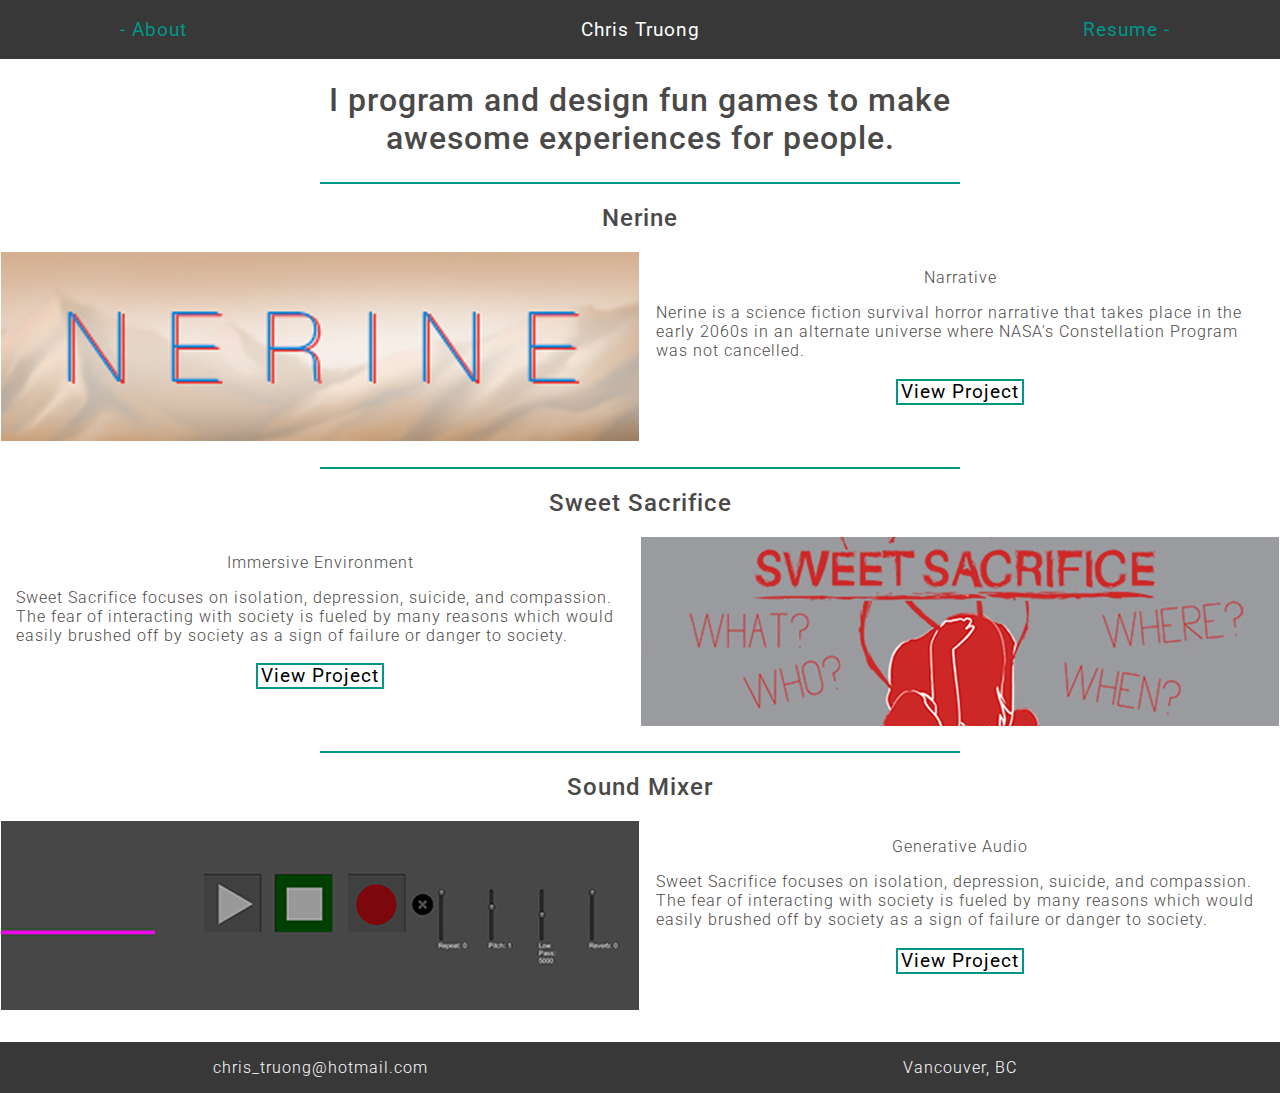
==== index.html @ 6aaed142 "first commit" ====
<html>
<head>
	<title>Chris Truong - Game Designer - Just Alright</title>
	<!-- Mobile View -->
	<meta name="viewport" content="width=device-width, initial-scale=1">
	<!-- CSS -->
	<link rel="stylesheet" href="css/grids.css">
	<link rel="stylesheet" href="css/main.css">
	<!-- JS -->
	<script src = "js/navigation.js"></script>
	<!-- Font -->
	<link href='http://fonts.googleapis.com/css?family=Roboto:300,700' rel='stylesheet' type='text/css'>
</head>
<body>

	<!-- Header -->
	<div class="headerBackground grid">
		<div class="col-3of10AboutResume headerHover">
			<a href="about.html"><h3 class="headerTealAbout">- About<h3></a>
		</div>
		<div class="col-3of10Name">
			<a href="index.html"><h3 class="whiteText nameHover">Chris Truong</h3></a>
			<!-- <h4 class="whiteText">Programmer and Game Designer</h4> -->
		</div>
		<div class="col-3of10AboutResume headerHover">
			<a href="files/Chris_Truong-Portfolio_Resume.pdf" target="_blank"><h3 class="headerTealResume">Resume -<h3></a>
		</div>
	</div>

	<div class="headerCopy grid">
		<div class="col-3of10AboutResume">
			<a href=""><h3 class="headerTealAbout">- About<h3></a>
		</div>
	</div>

	<!-- Short Description of me -->
	<h1 class="centerText shortAbout">I program and design fun games to make awesome experiences for people.</h1>
	<div class="underline50"></div>

	<!-- Projects -->
	<div class="grid">
		<h2 class="projectName">Nerine</h2>
		<div class="col-5of10">
			<img class="projectImage cover" src="img/nerine_title.jpg">
		</div>
		<div class="col-5of10">
			<p class="projectType">Narrative</p>
			<p class="projectDescription">Nerine is a science fiction survival horror narrative that takes place in the early 2060s in an alternate universe where NASA's Constellation Program was not cancelled.</p>
			<a href="nerine.html"><h3 class="centerText viewProjectButton centerButton">View Project</h3></a>
		</div>
	</div>
	<div class="underline50"></div>

	<div id="parent" class="grid">
		<h2 class="projectName">Sweet Sacrifice</h2>
		<div id="a" class="col-5of10">
			<p class="projectType">Immersive Environment</p>
			<p class="projectDescription">Sweet Sacrifice focuses on isolation, depression, suicide, and compassion. The fear of interacting with society is fueled by many reasons which would easily brushed off by society as a sign of failure or danger to society. </p>
			<a href="sweet_sacrifice.html"><h3 class="centerText viewProjectButton centerButton">View Project</h3></a>
		</div>
		<div id="b" class="col-5of10">
			<img  class="projectImage cover" src="img/sweet_sacrifice_cover4.jpg">
		</div>
	</div>
	<div class="underline50"></div>

	<div class="grid">
		<h2 class="projectName">Sound Mixer</h2>
		<div class="col-5of10">
			<img class="projectImage cover" src="img/sound_mixer_cover2.PNG">
		</div>
		<div class="col-5of10">
			<p class="projectType">Generative Audio</p>
			<p class="projectDescription">Sweet Sacrifice focuses on isolation, depression, suicide, and compassion. The fear of interacting with society is fueled by many reasons which would easily brushed off by society as a sign of failure or danger to society. </p>
			<a href="sound_mixer.html"><h3 class="centerText viewProjectButton centerButton">View Project</h3></a>
		</div>
	</div>

	<!-- Footer -->
	<div class="footerBackground grid">
		<div class="col-5of10">
			<p class="whiteText">chris_truong@hotmail.com</p>
		</div>
		<div class="col-5of10">
			<p class="whiteText">Vancouver, BC</p>
		</div>
	</div>
</body>
</html>
---- css/grids.css ----
/* Grid Stylesheet */

*, *::after, *::before{
	-webkit-box-sizing: border-box;
	-moz-box-sizing: border-box;
	box-sizing: border-box;
}

[class ^='col-']{
	float: left;
	padding: 0;
	text-align: center;
}

.col-5of10{
	width: 50%;
	text-align: left !important;
}

.col-2of10{
	width: 20%;
}

.col-3of10{
	width: 30%;
}

.col-3of10Projects{
	width: 33.33%;
	text-align: left !important;
}

.col-6of10{
	width: 60%;
}

.col-7of10{
	width: 70%;
}

@media (max-width: 50em){
	#parent{
		display:flex;
        flex-flow: column;
	}
	#a{order:2;}
   	#b{order:1;}
	.col-5of10{
		width: 100%;
	}
	.col-3of10{
		width: 100%;
	}
	.col-3of10Projects{
		width: 100%;
	}
}


.grid:after{
	content: "";
	display: block;
	clear: both;
}
---- css/main.css ----
body{
    font-family: 'Roboto', sans-serif;
    font-weight: 300;
    color: #4b4848; 
    letter-spacing: 1px;
    margin: 0;
}

h1, h2{
  font-family: 'Roboto', sans-serif;
  font-weight: 500;
}

h3, h4{
  font-family: 'Roboto', sans-serif;
  font-weight: 400;
  color: black;
}

a {
	text-decoration: none;
    color: black;
    font-family: 'Roboto', sans-serif;
}

/*Header*/
.headerBackground{
    background-color: #383838;
    width: 100%;
    position: fixed;
}
.headerCopy{
    background-color: #383838;
}

.teal, .tealClick{
    color: #009688;
}

.tealClick:hover{
    color: #9fb336;
}

.headerTealAbout {
    color: #009688;
    margin-left: -20%;
}

.headerTealResume{
    color: #009688;
    margin-right: -20%;
}

.headerTealResume:hover, .headerTealAbout:hover {
    color: #9fb336;
}

.whiteText{
    color: white;
    text-align: center;
}

.nameHover:hover{
    color: #4CAF50;
}

.col-3of10AboutResume{
    width: 30%;
}
.col-3of10Name{
    width: 40%;
}

.shortAbout{
    width: 50%;
    margin-left: auto;
    margin-right: auto;
}

/*Projects*/
.projectName{
    width: 100%;
    text-align: center;
}

.projectImage{
    margin-left: auto;
    margin-right: auto;
    display:block;
}

.cover{
    max-width: 100%;
    height: auto;
}

.projectImageGrid{
    max-width: 320px;
    height: auto;
}

.centerText{
    text-align: center;
}

.leftText{
    text-align: left !important;
}

.projectDescription{
    width: 95%;
    margin-left: auto;
    margin-right: auto;
}

.projectType{
    text-align: center;
}

.centerButton{
    margin-left: auto;
    margin-right: auto;
}

.ViewProjectButton{
    border: 2px solid #009688;
    width: 20%;
}

.ViewProjectButton:hover{
    border: 2px solid #9fb336;
}

.underline98{
    margin-top: 2%;
    border-bottom: 2px solid #009688;
    width: 98%;
    margin-left: auto;
    margin-right: auto;
}

.underline50{
    margin-top: 2%;
    border-bottom: 2px solid #009688;
    width: 50%;
    margin-left: auto;
    margin-right: auto;
}

.underline60{
    margin-top: 2%;
    border-bottom: 2px solid #009688;
    width: 60%;
    margin-left: auto;
    margin-right: auto;
    margin-top: 1%;
}

.textUnderline{
    text-decoration: underline;
}

/*Projects*/
.marginLeft{
    margin-left: 20%;
}

.marginLeft10{
    margin-left: 10%;
}

.marginLeft5{
    margin-left: 5%;
}

.marginRightL{
    margin-left: 10%;
}

.marginRight20{
    margin-left: 20%;
}

.marginLeft50{
    margin-left: 50%;
}

.marginLeft1{
    margin-left: 1%;
}

.margin0{
    margin: 0;
}
.margin5{
    margin: 5%;
}

.leftLine{
    border-right: 2px solid #009688;
}

/*Footer*/
.footerBackground{
    background-color: #383838;
    width: 100%;
    margin-top: 2.5%;
}

@media (max-width: 50em){
    .projectDescription{
        width: 100%;
    }
    .ViewProjectButton{
        width: 95%;
    }
    .projectName{
        width: 100%;
    }
    .projectImage{
        width: 100%;
    }
    .marginLeft5{
        margin: 0;
    }
    .marginLeft{
        margin: 0;
    }
    .leftLine{
        border-right: none;
    }


}
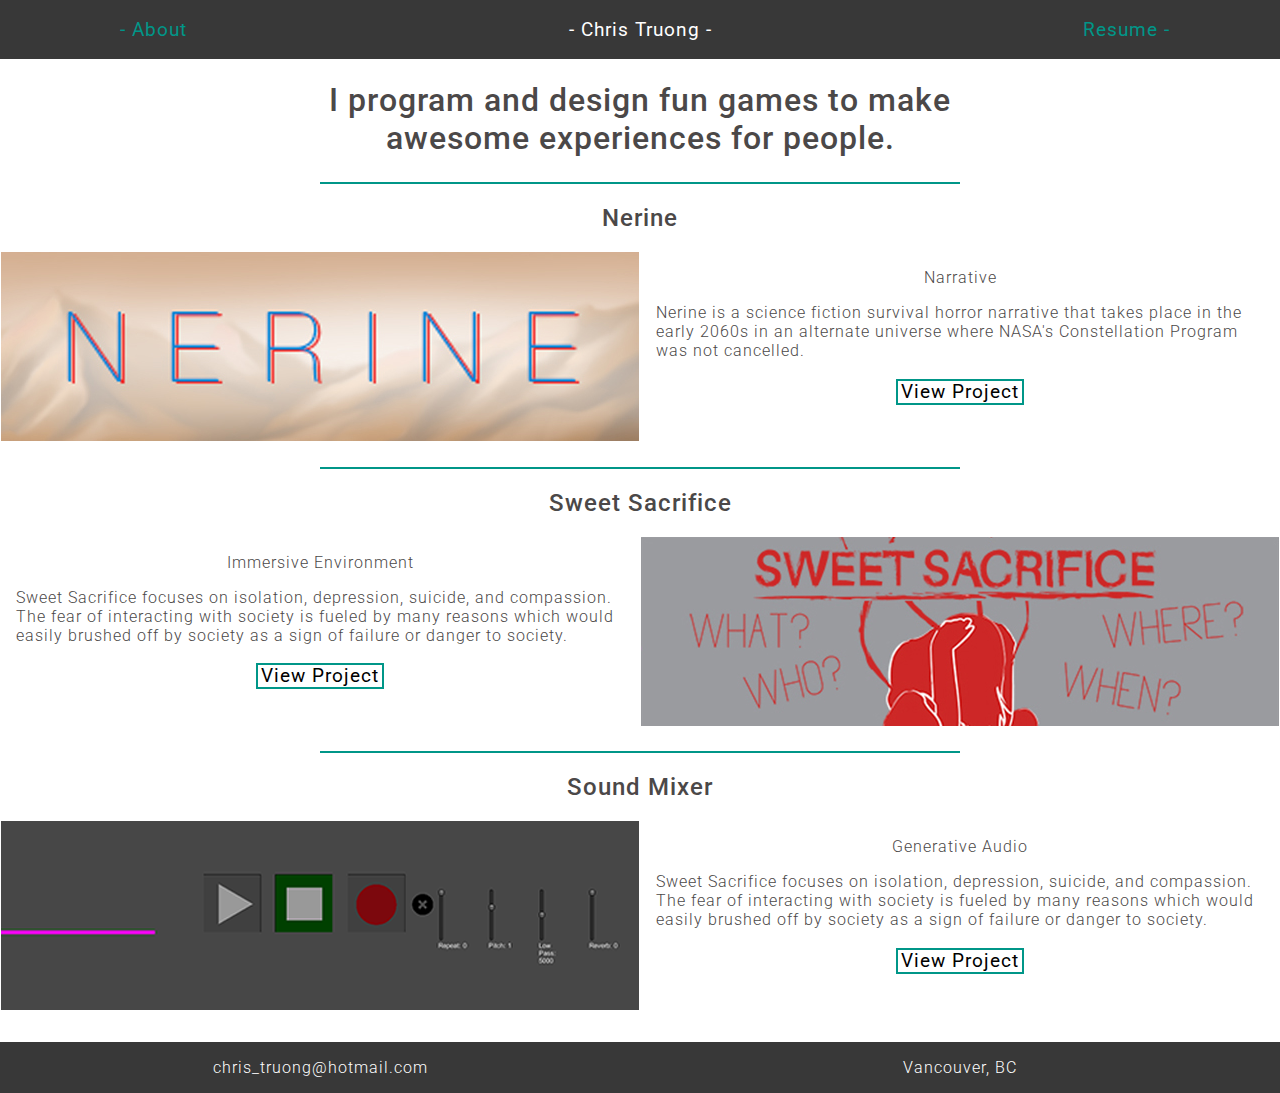
==== commit b9687fc1: "second commit" ====
--- a/index.html
+++ b/index.html
@@ -19,7 +19,7 @@
 			<a href="about.html"><h3 class="headerTealAbout">- About<h3></a>
 		</div>
 		<div class="col-3of10Name">
-			<a href="index.html"><h3 class="whiteText nameHover">Chris Truong</h3></a>
+			<a href="index.html"><h3 class="whiteText nameHover">- Chris Truong -</h3></a>
 			<!-- <h4 class="whiteText">Programmer and Game Designer</h4> -->
 		</div>
 		<div class="col-3of10AboutResume headerHover">
--- a/css/grids.css
+++ b/css/grids.css
@@ -15,6 +15,10 @@
 .col-5of10{
 	width: 50%;
 	text-align: left !important;
+}
+
+.col-5of10Nav{
+	width: 50%;
 }
 
 .col-2of10{
--- a/css/main.css
+++ b/css/main.css
@@ -107,6 +107,10 @@
     text-align: left !important;
 }
 
+.rightText{
+    text-align: right !important;
+}
+
 .projectDescription{
     width: 95%;
     margin-left: auto;
@@ -178,7 +182,7 @@
 }
 
 .marginRight20{
-    margin-left: 20%;
+    margin-right: 20%;
 }
 
 .marginLeft50{
@@ -205,17 +209,22 @@
     background-color: #383838;
     width: 100%;
     margin-top: 2.5%;
+    bottom: 0;
 }
 
 @media (max-width: 50em){
     .projectDescription{
         width: 100%;
+        margin-left: 1%;
+        margin-right: 1%;
     }
     .ViewProjectButton{
         width: 95%;
     }
     .projectName{
         width: 100%;
+        margin-left: 1%;
+        margin-right: 1%;
     }
     .projectImage{
         width: 100%;
@@ -228,7 +237,11 @@
     }
     .leftLine{
         border-right: none;
-    }
-
-
+        margin-left: 1%;
+        margin-right: 1%;
+    }
+    .marginLeft50{
+        margin-left: auto;
+        margin-right: auto;
+    }
 }